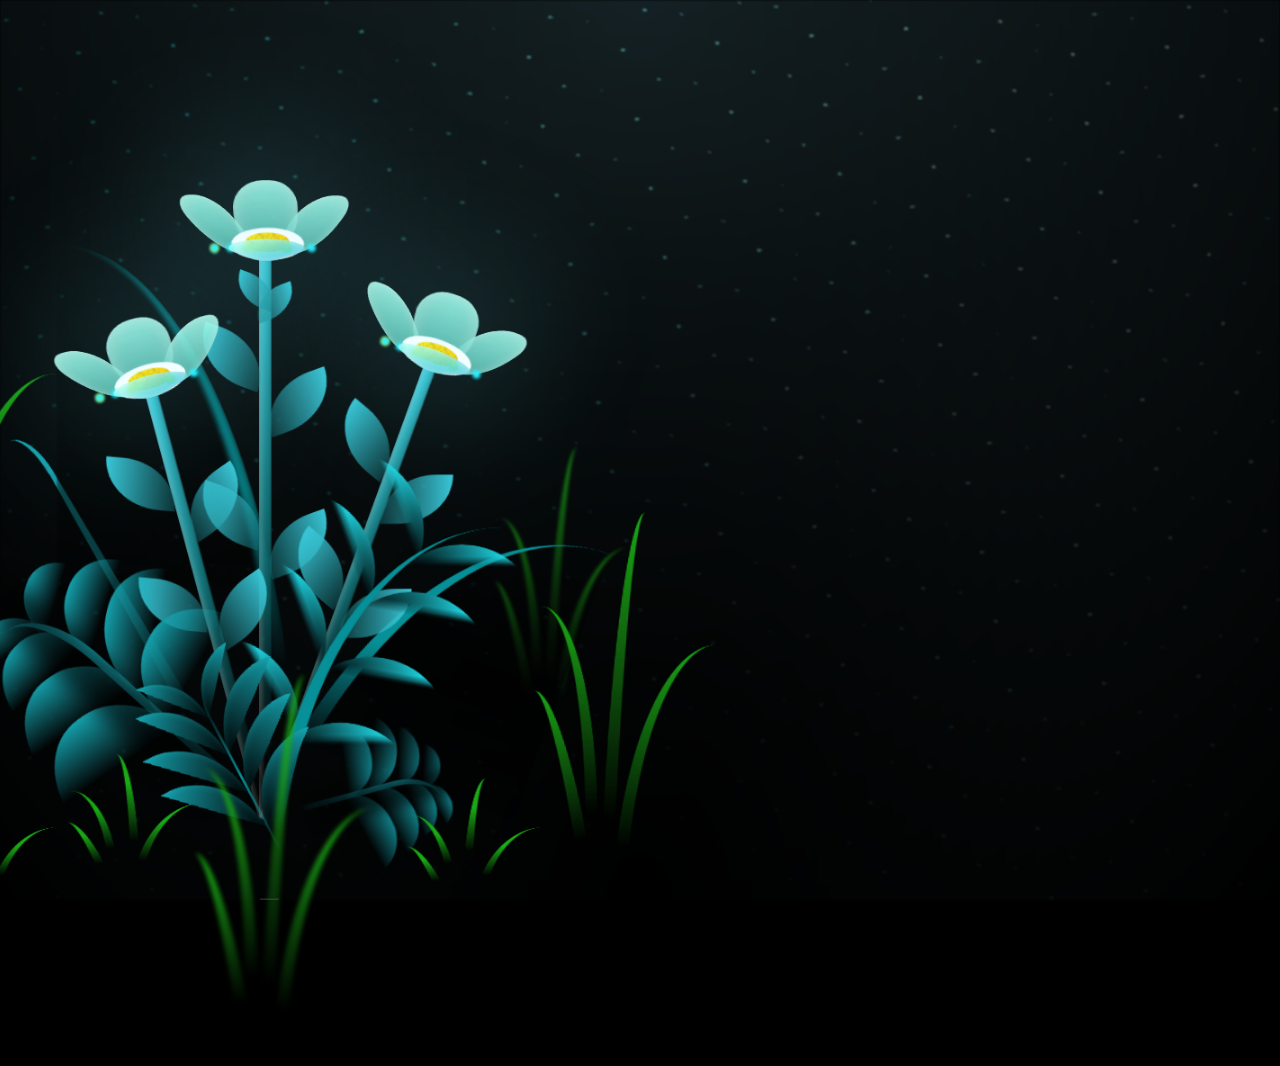
==== index.html @ 253fe891 "Update index.html" ====
<!DOCTYPE html>
<html lang="en">
<head>
    <meta charset="UTF-8">
    <meta http-equiv="X-UA-Compatible" content="IE=edge">
    <meta name="viewport" content="width=device-width, initial-scale=1.0">
    <link rel="stylesheet" href="main.css">
    <link rel="icon" href="flowers.png" type="image/x-icon">
    <title>flower for my baby</title>
</head>
<body class="container">
  
    <div class="night"></div>
    <div class="flowers">
      <div class="flower flower--1">
        <div class="flower__leafs flower__leafs--1">
          <div class="flower__leaf flower__leaf--1"></div>
          <div class="flower__leaf flower__leaf--2"></div>
          <div class="flower__leaf flower__leaf--3"></div>
          <div class="flower__leaf flower__leaf--4"></div>
          <div class="flower__white-circle"></div>
  
          <div class="flower__light flower__light--1"></div>
          <div class="flower__light flower__light--2"></div>
          <div class="flower__light flower__light--3"></div>
          <div class="flower__light flower__light--4"></div>
          <div class="flower__light flower__light--5"></div>
          <div class="flower__light flower__light--6"></div>
          <div class="flower__light flower__light--7"></div>
          <div class="flower__light flower__light--8"></div>
  
        </div>
        <div class="flower__line">
          <div class="flower__line__leaf flower__line__leaf--1"></div>
          <div class="flower__line__leaf flower__line__leaf--2"></div>
          <div class="flower__line__leaf flower__line__leaf--3"></div>
          <div class="flower__line__leaf flower__line__leaf--4"></div>
          <div class="flower__line__leaf flower__line__leaf--5"></div>
          <div class="flower__line__leaf flower__line__leaf--6"></div>
        </div>
      </div>
  
      <div class="flower flower--2">
        <div class="flower__leafs flower__leafs--2">
          <div class="flower__leaf flower__leaf--1"></div>
          <div class="flower__leaf flower__leaf--2"></div>
          <div class="flower__leaf flower__leaf--3"></div>
          <div class="flower__leaf flower__leaf--4"></div>
          <div class="flower__white-circle"></div>
  
          <div class="flower__light flower__light--1"></div>
          <div class="flower__light flower__light--2"></div>
          <div class="flower__light flower__light--3"></div>
          <div class="flower__light flower__light--4"></div>
          <div class="flower__light flower__light--5"></div>
          <div class="flower__light flower__light--6"></div>
          <div class="flower__light flower__light--7"></div>
          <div class="flower__light flower__light--8"></div>
  
        </div>
        <div class="flower__line">
          <div class="flower__line__leaf flower__line__leaf--1"></div>
          <div class="flower__line__leaf flower__line__leaf--2"></div>
          <div class="flower__line__leaf flower__line__leaf--3"></div>
          <div class="flower__line__leaf flower__line__leaf--4"></div>
        </div>
      </div>
  
      <div class="flower flower--3">
        <div class="flower__leafs flower__leafs--3">
          <div class="flower__leaf flower__leaf--1"></div>
          <div class="flower__leaf flower__leaf--2"></div>
          <div class="flower__leaf flower__leaf--3"></div>
          <div class="flower__leaf flower__leaf--4"></div>
          <div class="flower__white-circle"></div>
  
          <div class="flower__light flower__light--1"></div>
          <div class="flower__light flower__light--2"></div>
          <div class="flower__light flower__light--3"></div>
          <div class="flower__light flower__light--4"></div>
          <div class="flower__light flower__light--5"></div>
          <div class="flower__light flower__light--6"></div>
          <div class="flower__light flower__light--7"></div>
          <div class="flower__light flower__light--8"></div>
  
        </div>
        <div class="flower__line">
          <div class="flower__line__leaf flower__line__leaf--1"></div>
          <div class="flower__line__leaf flower__line__leaf--2"></div>
          <div class="flower__line__leaf flower__line__leaf--3"></div>
          <div class="flower__line__leaf flower__line__leaf--4"></div>
        </div>
      </div>
  
      <div class="grow-ans" style="--d:1.2s">
        <div class="flower__g-long">
          <div class="flower__g-long__top"></div>
          <div class="flower__g-long__bottom"></div>
        </div>
      </div>
  
      <div class="growing-grass">
        <div class="flower__grass flower__grass--1">
          <div class="flower__grass--top"></div>
          <div class="flower__grass--bottom"></div>
          <div class="flower__grass__leaf flower__grass__leaf--1"></div>
          <div class="flower__grass__leaf flower__grass__leaf--2"></div>
          <div class="flower__grass__leaf flower__grass__leaf--3"></div>
          <div class="flower__grass__leaf flower__grass__leaf--4"></div>
          <div class="flower__grass__leaf flower__grass__leaf--5"></div>
          <div class="flower__grass__leaf flower__grass__leaf--6"></div>
          <div class="flower__grass__leaf flower__grass__leaf--7"></div>
          <div class="flower__grass__leaf flower__grass__leaf--8"></div>
          <div class="flower__grass__overlay"></div>
        </div>
      </div>
  
      <div class="growing-grass">
        <div class="flower__grass flower__grass--2">
          <div class="flower__grass--top"></div>
          <div class="flower__grass--bottom"></div>
          <div class="flower__grass__leaf flower__grass__leaf--1"></div>
          <div class="flower__grass__leaf flower__grass__leaf--2"></div>
          <div class="flower__grass__leaf flower__grass__leaf--3"></div>
          <div class="flower__grass__leaf flower__grass__leaf--4"></div>
          <div class="flower__grass__leaf flower__grass__leaf--5"></div>
          <div class="flower__grass__leaf flower__grass__leaf--6"></div>
          <div class="flower__grass__leaf flower__grass__leaf--7"></div>
          <div class="flower__grass__leaf flower__grass__leaf--8"></div>
          <div class="flower__grass__overlay"></div>
        </div>
      </div>
  
      <div class="grow-ans" style="--d:2.4s">
        <div class="flower__g-right flower__g-right--1">
          <div class="leaf"></div>
        </div>
      </div>
  
      <div class="grow-ans" style="--d:2.8s">
        <div class="flower__g-right flower__g-right--2">
          <div class="leaf"></div>
        </div>
      </div>
  
      <div class="grow-ans" style="--d:2.8s">
        <div class="flower__g-front">
          <div class="flower__g-front__leaf-wrapper flower__g-front__leaf-wrapper--1">
            <div class="flower__g-front__leaf"></div>
          </div>
          <div class="flower__g-front__leaf-wrapper flower__g-front__leaf-wrapper--2">
            <div class="flower__g-front__leaf"></div>
          </div>
          <div class="flower__g-front__leaf-wrapper flower__g-front__leaf-wrapper--3">
            <div class="flower__g-front__leaf"></div>
          </div>
          <div class="flower__g-front__leaf-wrapper flower__g-front__leaf-wrapper--4">
            <div class="flower__g-front__leaf"></div>
          </div>
          <div class="flower__g-front__leaf-wrapper flower__g-front__leaf-wrapper--5">
            <div class="flower__g-front__leaf"></div>
          </div>
          <div class="flower__g-front__leaf-wrapper flower__g-front__leaf-wrapper--6">
            <div class="flower__g-front__leaf"></div>
          </div>
          <div class="flower__g-front__leaf-wrapper flower__g-front__leaf-wrapper--7">
            <div class="flower__g-front__leaf"></div>
          </div>
          <div class="flower__g-front__leaf-wrapper flower__g-front__leaf-wrapper--8">
            <div class="flower__g-front__leaf"></div>
          </div>
          <div class="flower__g-front__line"></div>
        </div>
      </div>
  
      <div class="grow-ans" style="--d:3.2s">
        <div class="flower__g-fr">
          <div class="leaf"></div>
          <div class="flower__g-fr__leaf flower__g-fr__leaf--1"></div>
          <div class="flower__g-fr__leaf flower__g-fr__leaf--2"></div>
          <div class="flower__g-fr__leaf flower__g-fr__leaf--3"></div>
          <div class="flower__g-fr__leaf flower__g-fr__leaf--4"></div>
          <div class="flower__g-fr__leaf flower__g-fr__leaf--5"></div>
          <div class="flower__g-fr__leaf flower__g-fr__leaf--6"></div>
          <div class="flower__g-fr__leaf flower__g-fr__leaf--7"></div>
          <div class="flower__g-fr__leaf flower__g-fr__leaf--8"></div>
        </div>
      </div>
  
      <div class="long-g long-g--0">
        <div class="grow-ans" style="--d:3s">
          <div class="leaf leaf--0"></div>
        </div>
        <div class="grow-ans" style="--d:2.2s">
          <div class="leaf leaf--1"></div>
        </div>
        <div class="grow-ans" style="--d:3.4s">
          <div class="leaf leaf--2"></div>
        </div>
        <div class="grow-ans" style="--d:3.6s">
          <div class="leaf leaf--3"></div>
        </div>
      </div>
  
      <div class="long-g long-g--1">
        <div class="grow-ans" style="--d:3.6s">
          <div class="leaf leaf--0"></div>
        </div>
        <div class="grow-ans" style="--d:3.8s">
          <div class="leaf leaf--1"></div>
        </div>
        <div class="grow-ans" style="--d:4s">
          <div class="leaf leaf--2"></div>
        </div>
        <div class="grow-ans" style="--d:4.2s">
          <div class="leaf leaf--3"></div>
        </div>
      </div>
  
      <div class="long-g long-g--2">
        <div class="grow-ans" style="--d:4s">
          <div class="leaf leaf--0"></div>
        </div>
        <div class="grow-ans" style="--d:4.2s">
          <div class="leaf leaf--1"></div>
        </div>
        <div class="grow-ans" style="--d:4.4s">
          <div class="leaf leaf--2"></div>
        </div>
        <div class="grow-ans" style="--d:4.6s">
          <div class="leaf leaf--3"></div>
        </div>
      </div>
  
      <div class="long-g long-g--3">
        <div class="grow-ans" style="--d:4s">
          <div class="leaf leaf--0"></div>
        </div>
        <div class="grow-ans" style="--d:4.2s">
          <div class="leaf leaf--1"></div>
        </div>
        <div class="grow-ans" style="--d:3s">
          <div class="leaf leaf--2"></div>
        </div>
        <div class="grow-ans" style="--d:3.6s">
          <div class="leaf leaf--3"></div>
        </div>
      </div>
  
      <div class="long-g long-g--4">
        <div class="grow-ans" style="--d:4s">
          <div class="leaf leaf--0"></div>
        </div>
        <div class="grow-ans" style="--d:4.2s">
          <div class="leaf leaf--1"></div>
        </div>
        <div class="grow-ans" style="--d:3s">
          <div class="leaf leaf--2"></div>
        </div>
        <div class="grow-ans" style="--d:3.6s">
          <div class="leaf leaf--3"></div>
        </div>
      </div>
  
      <div class="long-g long-g--5">
        <div class="grow-ans" style="--d:4s">
          <div class="leaf leaf--0"></div>
        </div>
        <div class="grow-ans" style="--d:4.2s">
          <div class="leaf leaf--1"></div>
        </div>
        <div class="grow-ans" style="--d:3s">
          <div class="leaf leaf--2"></div>
        </div>
        <div class="grow-ans" style="--d:3.6s">
          <div class="leaf leaf--3"></div>
        </div>
      </div>
  
      <div class="long-g long-g--6">
        <div class="grow-ans" style="--d:4.2s">
          <div class="leaf leaf--0"></div>
        </div>
        <div class="grow-ans" style="--d:4.4s">
          <div class="leaf leaf--1"></div>
        </div>
        <div class="grow-ans" style="--d:4.6s">
          <div class="leaf leaf--2"></div>
        </div>
        <div class="grow-ans" style="--d:4.8s">
          <div class="leaf leaf--3"></div>
        </div>
      </div>
  
      <div class="long-g long-g--7">
        <div class="grow-ans" style="--d:3s">
          <div class="leaf leaf--0"></div>
        </div>
        <div class="grow-ans" style="--d:3.2s">
          <div class="leaf leaf--1"></div>
        </div>
        <div class="grow-ans" style="--d:3.5s">
          <div class="leaf leaf--2"></div>
        </div>
        <div class="grow-ans" style="--d:3.6s">
          <div class="leaf leaf--3"></div>
        </div>
      </div>
    </div>
    <button id="mailBtn" class="mail-icon-btn" aria-label="Open Love Letter">
      💌
    </button>
    
    <!-- 💬 Hidden message box -->
    <div id="mailPopup" class="popup">
      <div class="popup-content">
        <span class="close-btn" id="closePopup">&times;</span>
        <h2>To My Favorite Person, Nerein</h2>
        <p>
          Hey love,<br><br>
          I miss you, sorry eto lang nabigay ko sa anniv natin T T bawi ako pag may pera ako, happy anniversary love uuu ^^


<br><br>
        -- MARKYYY^^
        </p>
      </div>
    </div>
    <script src="main.js"></script>

  </body>
</html>
---- main.css ----
*,
*::after,
*::before {
  padding: 0;
  margin: 0;
  box-sizing: border-box;
}

:root {
  --dark-color: #000;
}

body {
  display: flex;
  align-items: flex-end;
  justify-content: center;
  min-height: 100vh;
  background-color: var(--dark-color);
  overflow: hidden;
  perspective: 1000px;
}

.night {
  position: fixed;
  left: 50%;
  top: 0;
  transform: translateX(-50%);
  width: 100%;
  height: 100%;
  filter: blur(0.1vmin);
  background-image: radial-gradient(
      ellipse at top,
      transparent 0%,
      var(--dark-color)
    ),
    radial-gradient(
      ellipse at bottom,
      var(--dark-color),
      rgba(145, 233, 255, 0.2)
    ),
    repeating-linear-gradient(
      220deg,
      rgb(0, 0, 0) 0px,
      rgb(0, 0, 0) 19px,
      transparent 19px,
      transparent 22px
    ),
    repeating-linear-gradient(
      189deg,
      rgb(0, 0, 0) 0px,
      rgb(0, 0, 0) 19px,
      transparent 19px,
      transparent 22px
    ),
    repeating-linear-gradient(
      148deg,
      rgb(0, 0, 0) 0px,
      rgb(0, 0, 0) 19px,
      transparent 19px,
      transparent 22px
    ),
    linear-gradient(90deg, rgb(0, 255, 250), rgb(240, 240, 240));
}

.flowers {
  position: relative;
  transform: scale(0.9);
}

.flower {
  position: absolute;
  bottom: 10vmin;
  transform-origin: bottom center;
  z-index: 10;
  --fl-speed: 0.8s;
}
.flower--1 {
  -webkit-animation: moving-flower-1 4s linear infinite;
  animation: moving-flower-1 4s linear infinite;
}
.flower--1 .flower__line {
  height: 70vmin;
  -webkit-animation-delay: 0.3s;
  animation-delay: 0.3s;
}
.flower--1 .flower__line__leaf--1 {
  -webkit-animation: blooming-leaf-right var(--fl-speed) 1.6s backwards;
  animation: blooming-leaf-right var(--fl-speed) 1.6s backwards;
}
.flower--1 .flower__line__leaf--2 {
  -webkit-animation: blooming-leaf-right var(--fl-speed) 1.4s backwards;
  animation: blooming-leaf-right var(--fl-speed) 1.4s backwards;
}
.flower--1 .flower__line__leaf--3 {
  -webkit-animation: blooming-leaf-left var(--fl-speed) 1.2s backwards;
  animation: blooming-leaf-left var(--fl-speed) 1.2s backwards;
}
.flower--1 .flower__line__leaf--4 {
  -webkit-animation: blooming-leaf-left var(--fl-speed) 1s backwards;
  animation: blooming-leaf-left var(--fl-speed) 1s backwards;
}
.flower--1 .flower__line__leaf--5 {
  -webkit-animation: blooming-leaf-right var(--fl-speed) 1.8s backwards;
  animation: blooming-leaf-right var(--fl-speed) 1.8s backwards;
}
.flower--1 .flower__line__leaf--6 {
  -webkit-animation: blooming-leaf-left var(--fl-speed) 2s backwards;
  animation: blooming-leaf-left var(--fl-speed) 2s backwards;
}
.flower--2 {
  left: 50%;
  transform: rotate(20deg);
  -webkit-animation: moving-flower-2 4s linear infinite;
  animation: moving-flower-2 4s linear infinite;
}
.flower--2 .flower__line {
  height: 60vmin;
  -webkit-animation-delay: 0.6s;
  animation-delay: 0.6s;
}
.flower--2 .flower__line__leaf--1 {
  -webkit-animation: blooming-leaf-right var(--fl-speed) 1.9s backwards;
  animation: blooming-leaf-right var(--fl-speed) 1.9s backwards;
}
.flower--2 .flower__line__leaf--2 {
  -webkit-animation: blooming-leaf-right var(--fl-speed) 1.7s backwards;
  animation: blooming-leaf-right var(--fl-speed) 1.7s backwards;
}
.flower--2 .flower__line__leaf--3 {
  -webkit-animation: blooming-leaf-left var(--fl-speed) 1.5s backwards;
  animation: blooming-leaf-left var(--fl-speed) 1.5s backwards;
}
.flower--2 .flower__line__leaf--4 {
  -webkit-animation: blooming-leaf-left var(--fl-speed) 1.3s backwards;
  animation: blooming-leaf-left var(--fl-speed) 1.3s backwards;
}
.flower--3 {
  left: 50%;
  transform: rotate(-15deg);
  -webkit-animation: moving-flower-3 4s linear infinite;
  animation: moving-flower-3 4s linear infinite;
}
.flower--3 .flower__line {
  -webkit-animation-delay: 0.9s;
  animation-delay: 0.9s;
}
.flower--3 .flower__line__leaf--1 {
  -webkit-animation: blooming-leaf-right var(--fl-speed) 2.5s backwards;
  animation: blooming-leaf-right var(--fl-speed) 2.5s backwards;
}
.flower--3 .flower__line__leaf--2 {
  -webkit-animation: blooming-leaf-right var(--fl-speed) 2.3s backwards;
  animation: blooming-leaf-right var(--fl-speed) 2.3s backwards;
}
.flower--3 .flower__line__leaf--3 {
  -webkit-animation: blooming-leaf-left var(--fl-speed) 2.1s backwards;
  animation: blooming-leaf-left var(--fl-speed) 2.1s backwards;
}
.flower--3 .flower__line__leaf--4 {
  -webkit-animation: blooming-leaf-left var(--fl-speed) 1.9s backwards;
  animation: blooming-leaf-left var(--fl-speed) 1.9s backwards;
}
.flower__leafs {
  position: relative;
  -webkit-animation: blooming-flower 2s backwards;
  animation: blooming-flower 2s backwards;
}
.flower__leafs--1 {
  -webkit-animation-delay: 1.1s;
  animation-delay: 1.1s;
}
.flower__leafs--2 {
  -webkit-animation-delay: 1.4s;
  animation-delay: 1.4s;
}
.flower__leafs--3 {
  -webkit-animation-delay: 1.7s;
  animation-delay: 1.7s;
}
.flower__leafs::after {
  content: "";
  position: absolute;
  left: 0;
  top: 0;
  transform: translate(-50%, -100%);
  width: 8vmin;
  height: 8vmin;
  background-color: #6bf0ff;
  filter: blur(10vmin);
}
.flower__leaf {
  position: absolute;
  bottom: 0;
  left: 50%;
  width: 8vmin;
  height: 11vmin;
  border-radius: 51% 49% 47% 53%/44% 45% 55% 69%;
  background-color: #a7ffee;
  background-image: linear-gradient(to top, #54b8aa, #a7ffee);
  transform-origin: bottom center;
  opacity: 0.9;
  box-shadow: inset 0 0 2vmin rgba(255, 255, 255, 0.5);
}
.flower__leaf--1 {
  transform: translate(-10%, 1%) rotateY(40deg) rotateX(-50deg);
}
.flower__leaf--2 {
  transform: translate(-50%, -4%) rotateX(40deg);
}
.flower__leaf--3 {
  transform: translate(-90%, 0%) rotateY(45deg) rotateX(50deg);
}
.flower__leaf--4 {
  width: 8vmin;
  height: 8vmin;
  transform-origin: bottom left;
  border-radius: 4vmin 10vmin 4vmin 4vmin;
  transform: translate(0%, 18%) rotateX(70deg) rotate(-43deg);
  background-image: linear-gradient(to top, #39c6d6, #a7ffee);
  z-index: 1;
  opacity: 0.8;
}
.flower__white-circle {
  position: absolute;
  left: -3.5vmin;
  top: -3vmin;
  width: 9vmin;
  height: 4vmin;
  border-radius: 50%;
  background-color: #fff;
}
.flower__white-circle::after {
  content: "";
  position: absolute;
  left: 50%;
  top: 45%;
  transform: translate(-50%, -50%);
  width: 60%;
  height: 60%;
  border-radius: inherit;
  background-image: repeating-linear-gradient(
      135deg,
      rgba(0, 0, 0, 0.03) 0px,
      rgba(0, 0, 0, 0.03) 1px,
      transparent 1px,
      transparent 12px
    ),
    repeating-linear-gradient(
      45deg,
      rgba(0, 0, 0, 0.03) 0px,
      rgba(0, 0, 0, 0.03) 1px,
      transparent 1px,
      transparent 12px
    ),
    repeating-linear-gradient(
      67.5deg,
      rgba(0, 0, 0, 0.03) 0px,
      rgba(0, 0, 0, 0.03) 1px,
      transparent 1px,
      transparent 12px
    ),
    repeating-linear-gradient(
      135deg,
      rgba(0, 0, 0, 0.03) 0px,
      rgba(0, 0, 0, 0.03) 1px,
      transparent 1px,
      transparent 12px
    ),
    repeating-linear-gradient(
      45deg,
      rgba(0, 0, 0, 0.03) 0px,
      rgba(0, 0, 0, 0.03) 1px,
      transparent 1px,
      transparent 12px
    ),
    repeating-linear-gradient(
      112.5deg,
      rgba(0, 0, 0, 0.03) 0px,
      rgba(0, 0, 0, 0.03) 1px,
      transparent 1px,
      transparent 12px
    ),
    repeating-linear-gradient(
      112.5deg,
      rgba(0, 0, 0, 0.03) 0px,
      rgba(0, 0, 0, 0.03) 1px,
      transparent 1px,
      transparent 12px
    ),
    repeating-linear-gradient(
      45deg,
      rgba(0, 0, 0, 0.03) 0px,
      rgba(0, 0, 0, 0.03) 1px,
      transparent 1px,
      transparent 12px
    ),
    repeating-linear-gradient(
      22.5deg,
      rgba(0, 0, 0, 0.03) 0px,
      rgba(0, 0, 0, 0.03) 1px,
      transparent 1px,
      transparent 12px
    ),
    repeating-linear-gradient(
      45deg,
      rgba(0, 0, 0, 0.03) 0px,
      rgba(0, 0, 0, 0.03) 1px,
      transparent 1px,
      transparent 12px
    ),
    repeating-linear-gradient(
      22.5deg,
      rgba(0, 0, 0, 0.03) 0px,
      rgba(0, 0, 0, 0.03) 1px,
      transparent 1px,
      transparent 12px
    ),
    repeating-linear-gradient(
      135deg,
      rgba(0, 0, 0, 0.03) 0px,
      rgba(0, 0, 0, 0.03) 1px,
      transparent 1px,
      transparent 12px
    ),
    repeating-linear-gradient(
      157.5deg,
      rgba(0, 0, 0, 0.03) 0px,
      rgba(0, 0, 0, 0.03) 1px,
      transparent 1px,
      transparent 12px
    ),
    repeating-linear-gradient(
      67.5deg,
      rgba(0, 0, 0, 0.03) 0px,
      rgba(0, 0, 0, 0.03) 1px,
      transparent 1px,
      transparent 12px
    ),
    repeating-linear-gradient(
      67.5deg,
      rgba(0, 0, 0, 0.03) 0px,
      rgba(0, 0, 0, 0.03) 1px,
      transparent 1px,
      transparent 12px
    ),
    linear-gradient(90deg, rgb(255, 235, 18), rgb(255, 206, 0));
}
.flower__line {
  height: 55vmin;
  width: 1.5vmin;
  background-image: linear-gradient(
      to left,
      rgba(0, 0, 0, 0.2),
      transparent,
      rgba(255, 255, 255, 0.2)
    ),
    linear-gradient(to top, transparent 10%, #14757a, #39c6d6);
  box-shadow: inset 0 0 2px rgba(0, 0, 0, 0.5);
  -webkit-animation: grow-flower-tree 4s backwards;
  animation: grow-flower-tree 4s backwards;
}
.flower__line__leaf {
  --w: 7vmin;
  --h: calc(var(--w) + 2vmin);
  position: absolute;
  top: 20%;
  left: 90%;
  width: var(--w);
  height: var(--h);
  border-top-right-radius: var(--h);
  border-bottom-left-radius: var(--h);
  background-image: linear-gradient(to top, rgba(20, 117, 122, 0.4), #39c6d6);
}
.flower__line__leaf--1 {
  transform: rotate(70deg) rotateY(30deg);
}
.flower__line__leaf--2 {
  top: 45%;
  transform: rotate(70deg) rotateY(30deg);
}
.flower__line__leaf--3,
.flower__line__leaf--4,
.flower__line__leaf--6 {
  border-top-right-radius: 0;
  border-bottom-left-radius: 0;
  border-top-left-radius: var(--h);
  border-bottom-right-radius: var(--h);
  left: -460%;
  top: 12%;
  transform: rotate(-70deg) rotateY(30deg);
}
.flower__line__leaf--4 {
  top: 40%;
}

.flower__line__leaf--5 {
  top: 0;
  transform-origin: left;
  transform: rotate(70deg) rotateY(30deg) scale(0.6);
}
.flower__line__leaf--6 {
  top: -2%;
  left: -450%;
  transform-origin: right;
  transform: rotate(-70deg) rotateY(30deg) scale(0.6);
}
.flower__light {
  position: absolute;
  bottom: 0vmin;
  width: 1vmin;
  height: 1vmin;
  background-color: rgb(255, 251, 0);
  border-radius: 50%;
  filter: blur(0.2vmin);
  -webkit-animation: light-ans 4s linear infinite backwards;
  animation: light-ans 4s linear infinite backwards;
}
.flower__light:nth-child(odd) {
  background-color: #23f0ff;
}
.flower__light--1 {
  left: -2vmin;
  -webkit-animation-delay: 1s;
  animation-delay: 1s;
}
.flower__light--2 {
  left: 3vmin;
  -webkit-animation-delay: 0.5s;
  animation-delay: 0.5s;
}
.flower__light--3 {
  left: -6vmin;
  -webkit-animation-delay: 0.3s;
  animation-delay: 0.3s;
}
.flower__light--4 {
  left: 6vmin;
  -webkit-animation-delay: 0.9s;
  animation-delay: 0.9s;
}
.flower__light--5 {
  left: -1vmin;
  -webkit-animation-delay: 1.5s;
  animation-delay: 1.5s;
}
.flower__light--6 {
  left: -4vmin;
  -webkit-animation-delay: 3s;
  animation-delay: 3s;
}
.flower__light--7 {
  left: 3vmin;
  -webkit-animation-delay: 2s;
  animation-delay: 2s;
}
.flower__light--8 {
  left: -6vmin;
  -webkit-animation-delay: 3.5s;
  animation-delay: 3.5s;
}
.flower__grass {
  --c: #159faa;
  --line-w: 1.5vmin;
  position: absolute;
  bottom: 12vmin;
  left: -7vmin;
  display: flex;
  flex-direction: column;
  align-items: flex-end;
  z-index: 20;
  transform-origin: bottom center;
  transform: rotate(-48deg) rotateY(40deg);
}
.flower__grass--1 {
  -webkit-animation: moving-grass 2s linear infinite;
  animation: moving-grass 2s linear infinite;
}
.flower__grass--2 {
  left: 2vmin;
  bottom: 10vmin;
  transform: scale(0.5) rotate(75deg) rotateX(10deg) rotateY(-200deg);
  opacity: 0.8;
  z-index: 0;
  -webkit-animation: moving-grass--2 1.5s linear infinite;
  animation: moving-grass--2 1.5s linear infinite;
}
.flower__grass--top {
  width: 7vmin;
  height: 10vmin;
  border-top-right-radius: 100%;
  border-right: var(--line-w) solid var(--c);
  transform-origin: bottom center;
  transform: rotate(-2deg);
}
.flower__grass--bottom {
  margin-top: -2px;
  width: var(--line-w);
  height: 25vmin;
  background-image: linear-gradient(to top, transparent, var(--c));
}
.flower__grass__leaf {
  --size: 10vmin;
  position: absolute;
  width: calc(var(--size) * 2.1);
  height: var(--size);
  border-top-left-radius: var(--size);
  border-top-right-radius: var(--size);
  background-image: linear-gradient(
    to top,
    transparent,
    transparent 30%,
    var(--c)
  );
  z-index: 100;
}
.flower__grass__leaf--1 {
  top: -6%;
  left: 30%;
  --size: 6vmin;
  transform: rotate(-20deg);
  -webkit-animation: growing-grass-ans--1 2s 2.6s backwards;
  animation: growing-grass-ans--1 2s 2.6s backwards;
}
@-webkit-keyframes growing-grass-ans--1 {
  0% {
    transform-origin: bottom left;
    transform: rotate(-20deg) scale(0);
  }
}
@keyframes growing-grass-ans--1 {
  0% {
    transform-origin: bottom left;
    transform: rotate(-20deg) scale(0);
  }
}
.flower__grass__leaf--2 {
  top: -5%;
  left: -110%;
  --size: 6vmin;
  transform: rotate(10deg);
  -webkit-animation: growing-grass-ans--2 2s 2.4s linear backwards;
  animation: growing-grass-ans--2 2s 2.4s linear backwards;
}
@-webkit-keyframes growing-grass-ans--2 {
  0% {
    transform-origin: bottom right;
    transform: rotate(10deg) scale(0);
  }
}
@keyframes growing-grass-ans--2 {
  0% {
    transform-origin: bottom right;
    transform: rotate(10deg) scale(0);
  }
}
.flower__grass__leaf--3 {
  top: 5%;
  left: 60%;
  --size: 8vmin;
  transform: rotate(-18deg) rotateX(-20deg);
  -webkit-animation: growing-grass-ans--3 2s 2.2s linear backwards;
  animation: growing-grass-ans--3 2s 2.2s linear backwards;
}
@-webkit-keyframes growing-grass-ans--3 {
  0% {
    transform-origin: bottom left;
    transform: rotate(-18deg) rotateX(-20deg) scale(0);
  }
}
@keyframes growing-grass-ans--3 {
  0% {
    transform-origin: bottom left;
    transform: rotate(-18deg) rotateX(-20deg) scale(0);
  }
}
.flower__grass__leaf--4 {
  top: 6%;
  left: -135%;
  --size: 8vmin;
  transform: rotate(2deg);
  -webkit-animation: growing-grass-ans--4 2s 2s linear backwards;
  animation: growing-grass-ans--4 2s 2s linear backwards;
}
@-webkit-keyframes growing-grass-ans--4 {
  0% {
    transform-origin: bottom right;
    transform: rotate(2deg) scale(0);
  }
}
@keyframes growing-grass-ans--4 {
  0% {
    transform-origin: bottom right;
    transform: rotate(2deg) scale(0);
  }
}
.flower__grass__leaf--5 {
  top: 20%;
  left: 60%;
  --size: 10vmin;
  transform: rotate(-24deg) rotateX(-20deg);
  -webkit-animation: growing-grass-ans--5 2s 1.8s linear backwards;
  animation: growing-grass-ans--5 2s 1.8s linear backwards;
}
@-webkit-keyframes growing-grass-ans--5 {
  0% {
    transform-origin: bottom left;
    transform: rotate(-24deg) rotateX(-20deg) scale(0);
  }
}
@keyframes growing-grass-ans--5 {
  0% {
    transform-origin: bottom left;
    transform: rotate(-24deg) rotateX(-20deg) scale(0);
  }
}
.flower__grass__leaf--6 {
  top: 22%;
  left: -180%;
  --size: 10vmin;
  transform: rotate(10deg);
  -webkit-animation: growing-grass-ans--6 2s 1.6s linear backwards;
  animation: growing-grass-ans--6 2s 1.6s linear backwards;
}
@-webkit-keyframes growing-grass-ans--6 {
  0% {
    transform-origin: bottom right;
    transform: rotate(10deg) scale(0);
  }
}
@keyframes growing-grass-ans--6 {
  0% {
    transform-origin: bottom right;
    transform: rotate(10deg) scale(0);
  }
}
.flower__grass__leaf--7 {
  top: 39%;
  left: 70%;
  --size: 10vmin;
  transform: rotate(-10deg);
  -webkit-animation: growing-grass-ans--7 2s 1.4s linear backwards;
  animation: growing-grass-ans--7 2s 1.4s linear backwards;
}
@-webkit-keyframes growing-grass-ans--7 {
  0% {
    transform-origin: bottom left;
    transform: rotate(-10deg) scale(0);
  }
}
@keyframes growing-grass-ans--7 {
  0% {
    transform-origin: bottom left;
    transform: rotate(-10deg) scale(0);
  }
}
.flower__grass__leaf--8 {
  top: 40%;
  left: -215%;
  --size: 11vmin;
  transform: rotate(10deg);
  -webkit-animation: growing-grass-ans--8 2s 1.2s linear backwards;
  animation: growing-grass-ans--8 2s 1.2s linear backwards;
}
@-webkit-keyframes growing-grass-ans--8 {
  0% {
    transform-origin: bottom right;
    transform: rotate(10deg) scale(0);
  }
}
@keyframes growing-grass-ans--8 {
  0% {
    transform-origin: bottom right;
    transform: rotate(10deg) scale(0);
  }
}
.flower__grass__overlay {
  position: absolute;
  top: -10%;
  right: 0%;
  width: 100%;
  height: 100%;
  background-color: rgba(0, 0, 0, 0.6);
  filter: blur(1.5vmin);
  z-index: 100;
}
.flower__g-long {
  --w: 2vmin;
  --h: 6vmin;
  --c: #159faa;
  position: absolute;
  bottom: 10vmin;
  left: -3vmin;
  transform-origin: bottom center;
  transform: rotate(-30deg) rotateY(-20deg);
  display: flex;
  flex-direction: column;
  align-items: flex-end;
  -webkit-animation: flower-g-long-ans 3s linear infinite;
  animation: flower-g-long-ans 3s linear infinite;
}
@-webkit-keyframes flower-g-long-ans {
  0%,
  100% {
    transform: rotate(-30deg) rotateY(-20deg);
  }
  50% {
    transform: rotate(-32deg) rotateY(-20deg);
  }
}
@keyframes flower-g-long-ans {
  0%,
  100% {
    transform: rotate(-30deg) rotateY(-20deg);
  }
  50% {
    transform: rotate(-32deg) rotateY(-20deg);
  }
}
.flower__g-long__top {
  top: calc(var(--h) * -1);
  width: calc(var(--w) + 1vmin);
  height: var(--h);
  border-top-right-radius: 100%;
  border-right: 0.7vmin solid var(--c);
  transform: translate(-0.7vmin, 1vmin);
}
.flower__g-long__bottom {
  width: var(--w);
  height: 50vmin;
  transform-origin: bottom center;
  background-image: linear-gradient(to top, transparent 30%, var(--c));
  box-shadow: inset 0 0 2px rgba(0, 0, 0, 0.5);
  -webkit-clip-path: polygon(35% 0, 65% 1%, 100% 100%, 0% 100%);
  clip-path: polygon(35% 0, 65% 1%, 100% 100%, 0% 100%);
}
.flower__g-right {
  position: absolute;
  bottom: 6vmin;
  left: -2vmin;
  transform-origin: bottom left;
  transform: rotate(20deg);
}
.flower__g-right .leaf {
  width: 30vmin;
  height: 50vmin;
  border-top-left-radius: 100%;
  border-left: 2vmin solid #079097;
  background-image: linear-gradient(
    to bottom,
    transparent,
    var(--dark-color) 60%
  );
  -webkit-mask-image: linear-gradient(to top, transparent 30%, #079097 60%);
}
.flower__g-right--1 {
  -webkit-animation: flower-g-right-ans 2.5s linear infinite;
  animation: flower-g-right-ans 2.5s linear infinite;
}
.flower__g-right--2 {
  left: 5vmin;
  transform: rotateY(-180deg);
  -webkit-animation: flower-g-right-ans--2 3s linear infinite;
  animation: flower-g-right-ans--2 3s linear infinite;
}
.flower__g-right--2 .leaf {
  height: 75vmin;
  filter: blur(0.3vmin);
  opacity: 0.8;
}
@-webkit-keyframes flower-g-right-ans {
  0%,
  100% {
    transform: rotate(20deg);
  }
  50% {
    transform: rotate(24deg) rotateX(-20deg);
  }
}
@keyframes flower-g-right-ans {
  0%,
  100% {
    transform: rotate(20deg);
  }
  50% {
    transform: rotate(24deg) rotateX(-20deg);
  }
}
@-webkit-keyframes flower-g-right-ans--2 {
  0%,
  100% {
    transform: rotateY(-180deg) rotate(0deg) rotateX(-20deg);
  }
  50% {
    transform: rotateY(-180deg) rotate(6deg) rotateX(-20deg);
  }
}
@keyframes flower-g-right-ans--2 {
  0%,
  100% {
    transform: rotateY(-180deg) rotate(0deg) rotateX(-20deg);
  }
  50% {
    transform: rotateY(-180deg) rotate(6deg) rotateX(-20deg);
  }
}
.flower__g-front {
  position: absolute;
  bottom: 6vmin;
  left: 2.5vmin;
  z-index: 100;
  transform-origin: bottom center;
  transform: rotate(-28deg) rotateY(30deg) scale(1.04);
  -webkit-animation: flower__g-front-ans 2s linear infinite;
  animation: flower__g-front-ans 2s linear infinite;
}
@-webkit-keyframes flower__g-front-ans {
  0%,
  100% {
    transform: rotate(-28deg) rotateY(30deg) scale(1.04);
  }
  50% {
    transform: rotate(-35deg) rotateY(40deg) scale(1.04);
  }
}
@keyframes flower__g-front-ans {
  0%,
  100% {
    transform: rotate(-28deg) rotateY(30deg) scale(1.04);
  }
  50% {
    transform: rotate(-35deg) rotateY(40deg) scale(1.04);
  }
}
.flower__g-front__line {
  width: 0.3vmin;
  height: 20vmin;
  background-image: linear-gradient(
    to top,
    transparent,
    #079097,
    transparent 100%
  );
  position: relative;
}
.flower__g-front__leaf-wrapper {
  position: absolute;
  top: 0;
  left: 0;
  transform-origin: bottom left;
  transform: rotate(10deg);
}
.flower__g-front__leaf-wrapper:nth-child(even) {
  left: 0vmin;
  transform: rotateY(-180deg) rotate(5deg);
  -webkit-animation: flower__g-front__leaf-left-ans 1s ease-in backwards;
  animation: flower__g-front__leaf-left-ans 1s ease-in backwards;
}
.flower__g-front__leaf-wrapper:nth-child(odd) {
  -webkit-animation: flower__g-front__leaf-ans 1s ease-in backwards;
  animation: flower__g-front__leaf-ans 1s ease-in backwards;
}
.flower__g-front__leaf-wrapper--1 {
  top: -8vmin;
  transform: scale(0.7);
  -webkit-animation: flower__g-front__leaf-ans 1s 5.5s ease-in backwards !important;
  animation: flower__g-front__leaf-ans 1s 5.5s ease-in backwards !important;
}
.flower__g-front__leaf-wrapper--2 {
  top: -8vmin;
  transform: rotateY(-180deg) scale(0.7) !important;
  -webkit-animation: flower__g-front__leaf-left-ans-2 1s 4.6s ease-in backwards !important;
  animation: flower__g-front__leaf-left-ans-2 1s 4.6s ease-in backwards !important;
}
.flower__g-front__leaf-wrapper--3 {
  top: -3vmin;
  -webkit-animation: flower__g-front__leaf-ans 1s 4.6s ease-in backwards;
  animation: flower__g-front__leaf-ans 1s 4.6s ease-in backwards;
}
.flower__g-front__leaf-wrapper--4 {
  top: -3vmin;
  transform: rotateY(-180deg) scale(0.9) !important;
  -webkit-animation: flower__g-front__leaf-left-ans-2 1s 4.6s ease-in backwards !important;
  animation: flower__g-front__leaf-left-ans-2 1s 4.6s ease-in backwards !important;
}
@-webkit-keyframes flower__g-front__leaf-left-ans-2 {
  0% {
    transform: rotateY(-180deg) scale(0);
  }
}
@keyframes flower__g-front__leaf-left-ans-2 {
  0% {
    transform: rotateY(-180deg) scale(0);
  }
}
.flower__g-front__leaf-wrapper--5,
.flower__g-front__leaf-wrapper--6 {
  top: 2vmin;
}
.flower__g-front__leaf-wrapper--7,
.flower__g-front__leaf-wrapper--8 {
  top: 6.5vmin;
}
.flower__g-front__leaf-wrapper--2 {
  -webkit-animation-delay: 5.2s !important;
  animation-delay: 5.2s !important;
}
.flower__g-front__leaf-wrapper--3 {
  -webkit-animation-delay: 4.9s !important;
  animation-delay: 4.9s !important;
}
.flower__g-front__leaf-wrapper--5 {
  -webkit-animation-delay: 4.3s !important;
  animation-delay: 4.3s !important;
}
.flower__g-front__leaf-wrapper--6 {
  -webkit-animation-delay: 4.1s !important;
  animation-delay: 4.1s !important;
}
.flower__g-front__leaf-wrapper--7 {
  -webkit-animation-delay: 3.8s !important;
  animation-delay: 3.8s !important;
}
.flower__g-front__leaf-wrapper--8 {
  -webkit-animation-delay: 3.5s !important;
  animation-delay: 3.5s !important;
}
@-webkit-keyframes flower__g-front__leaf-ans {
  0% {
    transform: rotate(10deg) scale(0);
  }
}
@keyframes flower__g-front__leaf-ans {
  0% {
    transform: rotate(10deg) scale(0);
  }
}
@-webkit-keyframes flower__g-front__leaf-left-ans {
  0% {
    transform: rotateY(-180deg) rotate(5deg) scale(0);
  }
}
@keyframes flower__g-front__leaf-left-ans {
  0% {
    transform: rotateY(-180deg) rotate(5deg) scale(0);
  }
}
.flower__g-front__leaf {
  width: 10vmin;
  height: 10vmin;
  border-radius: 100% 0% 0% 100%/100% 100% 0% 0%;
  box-shadow: inset 0 2px 1vmin hsla(184deg, 97%, 58%, 0.2);
  background-image: linear-gradient(
      to bottom left,
      transparent,
      var(--dark-color)
    ),
    linear-gradient(to bottom right, #159faa 50%, transparent 50%, transparent);
  -webkit-mask-image: linear-gradient(
    to bottom right,
    #159faa 50%,
    transparent 50%,
    transparent
  );
  mask-image: linear-gradient(
    to bottom right,
    #159faa 50%,
    transparent 50%,
    transparent
  );
}
.flower__g-fr {
  position: absolute;
  bottom: -4vmin;
  left: vmin;
  transform-origin: bottom left;
  z-index: 10;
  -webkit-animation: flower__g-fr-ans 2s linear infinite;
  animation: flower__g-fr-ans 2s linear infinite;
}
@-webkit-keyframes flower__g-fr-ans {
  0%,
  100% {
    transform: rotate(2deg);
  }
  50% {
    transform: rotate(4deg);
  }
}
@keyframes flower__g-fr-ans {
  0%,
  100% {
    transform: rotate(2deg);
  }
  50% {
    transform: rotate(4deg);
  }
}
.flower__g-fr .leaf {
  width: 30vmin;
  height: 50vmin;
  border-top-left-radius: 100%;
  border-left: 2vmin solid #079097;
  -webkit-mask-image: linear-gradient(to top, transparent 25%, #079097 50%);
  position: relative;
  z-index: 1;
}
.flower__g-fr__leaf {
  position: absolute;
  top: 0;
  left: 0;
  width: 10vmin;
  height: 10vmin;
  border-radius: 100% 0% 0% 100%/100% 100% 0% 0%;
  box-shadow: inset 0 2px 1vmin hsla(184deg, 97%, 58%, 0.2);
  background-image: linear-gradient(
      to bottom left,
      transparent,
      var(--dark-color) 98%
    ),
    linear-gradient(to bottom right, #23f0ff 45%, transparent 50%, transparent);
  -webkit-mask-image: linear-gradient(
    135deg,
    #159faa 40%,
    transparent 50%,
    transparent
  );
}
.flower__g-fr__leaf--1 {
  left: 20vmin;
  transform: rotate(45deg);
  -webkit-animation: flower__g-fr-leaft-ans-1 0.5s 5.2s linear backwards;
  animation: flower__g-fr-leaft-ans-1 0.5s 5.2s linear backwards;
}
@-webkit-keyframes flower__g-fr-leaft-ans-1 {
  0% {
    transform-origin: left;
    transform: rotate(45deg) scale(0);
  }
}
@keyframes flower__g-fr-leaft-ans-1 {
  0% {
    transform-origin: left;
    transform: rotate(45deg) scale(0);
  }
}
.flower__g-fr__leaf--2 {
  left: 12vmin;
  top: -7vmin;
  transform: rotate(25deg) rotateY(-180deg);
  -webkit-animation: flower__g-fr-leaft-ans-6 0.5s 5s linear backwards;
  animation: flower__g-fr-leaft-ans-6 0.5s 5s linear backwards;
}
.flower__g-fr__leaf--3 {
  left: 15vmin;
  top: 6vmin;
  transform: rotate(55deg);
  -webkit-animation: flower__g-fr-leaft-ans-5 0.5s 4.8s linear backwards;
  animation: flower__g-fr-leaft-ans-5 0.5s 4.8s linear backwards;
}
.flower__g-fr__leaf--4 {
  left: 6vmin;
  top: -2vmin;
  transform: rotate(25deg) rotateY(-180deg);
  -webkit-animation: flower__g-fr-leaft-ans-6 0.5s 4.6s linear backwards;
  animation: flower__g-fr-leaft-ans-6 0.5s 4.6s linear backwards;
}
.flower__g-fr__leaf--5 {
  left: 10vmin;
  top: 14vmin;
  transform: rotate(55deg);
  -webkit-animation: flower__g-fr-leaft-ans-5 0.5s 4.4s linear backwards;
  animation: flower__g-fr-leaft-ans-5 0.5s 4.4s linear backwards;
}
@-webkit-keyframes flower__g-fr-leaft-ans-5 {
  0% {
    transform-origin: left;
    transform: rotate(55deg) scale(0);
  }
}
@keyframes flower__g-fr-leaft-ans-5 {
  0% {
    transform-origin: left;
    transform: rotate(55deg) scale(0);
  }
}
.flower__g-fr__leaf--6 {
  left: 0vmin;
  top: 6vmin;
  transform: rotate(25deg) rotateY(-180deg);
  -webkit-animation: flower__g-fr-leaft-ans-6 0.5s 4.2s linear backwards;
  animation: flower__g-fr-leaft-ans-6 0.5s 4.2s linear backwards;
}
@-webkit-keyframes flower__g-fr-leaft-ans-6 {
  0% {
    transform-origin: right;
    transform: rotate(25deg) rotateY(-180deg) scale(0);
  }
}
@keyframes flower__g-fr-leaft-ans-6 {
  0% {
    transform-origin: right;
    transform: rotate(25deg) rotateY(-180deg) scale(0);
  }
}
.flower__g-fr__leaf--7 {
  left: 5vmin;
  top: 22vmin;
  transform: rotate(45deg);
  -webkit-animation: flower__g-fr-leaft-ans-7 0.5s 4s linear backwards;
  animation: flower__g-fr-leaft-ans-7 0.5s 4s linear backwards;
}
@-webkit-keyframes flower__g-fr-leaft-ans-7 {
  0% {
    transform-origin: left;
    transform: rotate(45deg) scale(0);
  }
}
@keyframes flower__g-fr-leaft-ans-7 {
  0% {
    transform-origin: left;
    transform: rotate(45deg) scale(0);
  }
}
.flower__g-fr__leaf--8 {
  left: -4vmin;
  top: 15vmin;
  transform: rotate(15deg) rotateY(-180deg);
  -webkit-animation: flower__g-fr-leaft-ans-8 0.5s 3.8s linear backwards;
  animation: flower__g-fr-leaft-ans-8 0.5s 3.8s linear backwards;
}
@-webkit-keyframes flower__g-fr-leaft-ans-8 {
  0% {
    transform-origin: right;
    transform: rotate(15deg) rotateY(-180deg) scale(0);
  }
}
@keyframes flower__g-fr-leaft-ans-8 {
  0% {
    transform-origin: right;
    transform: rotate(15deg) rotateY(-180deg) scale(0);
  }
}

.long-g {
  position: absolute;
  bottom: 25vmin;
  left: -42vmin;
  transform-origin: bottom left;
}
.long-g--1 {
  bottom: 0vmin;
  transform: scale(0.8) rotate(-5deg);
}
.long-g--1 .leaf {
  -webkit-mask-image: linear-gradient(
    to top,
    transparent 40%,
    #079097 80%
  ) !important;
}
.long-g--1 .leaf--1 {
  --w: 5vmin;
  --h: 60vmin;
  left: -2vmin;
  transform: rotate(3deg) rotateY(-180deg);
}
.long-g--2,
.long-g--3 {
  bottom: -3vmin;
  left: -35vmin;
  transform-origin: center;
  transform: scale(0.6) rotateX(60deg);
}
.long-g--2 .leaf,
.long-g--3 .leaf {
  -webkit-mask-image: linear-gradient(
    to top,
    transparent 50%,
    #079097 80%
  ) !important;
}
.long-g--2 .leaf--1,
.long-g--3 .leaf--1 {
  left: -1vmin;
  transform: rotateY(-180deg);
}
.long-g--3 {
  left: -17vmin;
  bottom: 0vmin;
}
.long-g--3 .leaf {
  -webkit-mask-image: linear-gradient(
    to top,
    transparent 40%,
    #079097 80%
  ) !important;
}
.long-g--4 {
  left: 25vmin;
  bottom: -3vmin;
  transform-origin: center;
  transform: scale(0.6) rotateX(60deg);
}
.long-g--4 .leaf {
  -webkit-mask-image: linear-gradient(
    to top,
    transparent 50%,
    #079097 80%
  ) !important;
}
.long-g--5 {
  left: 42vmin;
  bottom: 0vmin;
  transform: scale(0.8) rotate(2deg);
}
.long-g--6 {
  left: 0vmin;
  bottom: -20vmin;
  z-index: 100;
  filter: blur(0.3vmin);
  transform: scale(0.8) rotate(2deg);
}
.long-g--7 {
  left: 35vmin;
  bottom: 20vmin;
  z-index: -1;
  filter: blur(0.3vmin);
  transform: scale(0.6) rotate(2deg);
  opacity: 0.7;
}
.long-g .leaf {
  --w: 15vmin;
  --h: 40vmin;
  --c: #1aaa15;
  position: absolute;
  bottom: 0;
  width: var(--w);
  height: var(--h);
  border-top-left-radius: 100%;
  border-left: 2vmin solid var(--c);
  -webkit-mask-image: linear-gradient(
    to top,
    transparent 20%,
    var(--dark-color)
  );
  transform-origin: bottom center;
}
.long-g .leaf--0 {
  left: 2vmin;
  -webkit-animation: leaf-ans-1 4s linear infinite;
  animation: leaf-ans-1 4s linear infinite;
}
.long-g .leaf--1 {
  --w: 5vmin;
  --h: 60vmin;
  -webkit-animation: leaf-ans-1 4s linear infinite;
  animation: leaf-ans-1 4s linear infinite;
}
.long-g .leaf--2 {
  --w: 10vmin;
  --h: 40vmin;
  left: -0.5vmin;
  bottom: 5vmin;
  transform-origin: bottom left;
  transform: rotateY(-180deg);
  -webkit-animation: leaf-ans-2 3s linear infinite;
  animation: leaf-ans-2 3s linear infinite;
}
.long-g .leaf--3 {
  --w: 5vmin;
  --h: 30vmin;
  left: -1vmin;
  bottom: 3.2vmin;
  transform-origin: bottom left;
  transform: rotate(-10deg) rotateY(-180deg);
  -webkit-animation: leaf-ans-3 3s linear infinite;
  animation: leaf-ans-3 3s linear infinite;
}

@-webkit-keyframes leaf-ans-1 {
  0%,
  100% {
    transform: rotate(-5deg) scale(1);
  }
  50% {
    transform: rotate(5deg) scale(1.1);
  }
}

@keyframes leaf-ans-1 {
  0%,
  100% {
    transform: rotate(-5deg) scale(1);
  }
  50% {
    transform: rotate(5deg) scale(1.1);
  }
}
@-webkit-keyframes leaf-ans-2 {
  0%,
  100% {
    transform: rotateY(-180deg) rotate(5deg);
  }
  50% {
    transform: rotateY(-180deg) rotate(0deg) scale(1.1);
  }
}
@keyframes leaf-ans-2 {
  0%,
  100% {
    transform: rotateY(-180deg) rotate(5deg);
  }
  50% {
    transform: rotateY(-180deg) rotate(0deg) scale(1.1);
  }
}
@-webkit-keyframes leaf-ans-3 {
  0%,
  100% {
    transform: rotate(-10deg) rotateY(-180deg);
  }
  50% {
    transform: rotate(-20deg) rotateY(-180deg);
  }
}
@keyframes leaf-ans-3 {
  0%,
  100% {
    transform: rotate(-10deg) rotateY(-180deg);
  }
  50% {
    transform: rotate(-20deg) rotateY(-180deg);
  }
}
.grow-ans {
  -webkit-animation: grow-ans 2s var(--d) backwards;
  animation: grow-ans 2s var(--d) backwards;
}

@-webkit-keyframes grow-ans {
  0% {
    transform: scale(0);
    opacity: 0;
  }
}

@keyframes grow-ans {
  0% {
    transform: scale(0);
    opacity: 0;
  }
}
@-webkit-keyframes light-ans {
  0% {
    opacity: 0;
    transform: translateY(0vmin);
  }
  25% {
    opacity: 1;
    transform: translateY(-5vmin) translateX(-2vmin);
  }
  50% {
    opacity: 1;
    transform: translateY(-15vmin) translateX(2vmin);
    filter: blur(0.2vmin);
  }
  75% {
    transform: translateY(-20vmin) translateX(-2vmin);
    filter: blur(0.2vmin);
  }
  100% {
    transform: translateY(-30vmin);
    opacity: 0;
    filter: blur(1vmin);
  }
}
@keyframes light-ans {
  0% {
    opacity: 0;
    transform: translateY(0vmin);
  }
  25% {
    opacity: 1;
    transform: translateY(-5vmin) translateX(-2vmin);
  }
  50% {
    opacity: 1;
    transform: translateY(-15vmin) translateX(2vmin);
    filter: blur(0.2vmin);
  }
  75% {
    transform: translateY(-20vmin) translateX(-2vmin);
    filter: blur(0.2vmin);
  }
  100% {
    transform: translateY(-30vmin);
    opacity: 0;
    filter: blur(1vmin);
  }
}
@-webkit-keyframes moving-flower-1 {
  0%,
  100% {
    transform: rotate(2deg);
  }
  50% {
    transform: rotate(-2deg);
  }
}
@keyframes moving-flower-1 {
  0%,
  100% {
    transform: rotate(2deg);
  }
  50% {
    transform: rotate(-2deg);
  }
}
@-webkit-keyframes moving-flower-2 {
  0%,
  100% {
    transform: rotate(18deg);
  }
  50% {
    transform: rotate(14deg);
  }
}
@keyframes moving-flower-2 {
  0%,
  100% {
    transform: rotate(18deg);
  }
  50% {
    transform: rotate(14deg);
  }
}
@-webkit-keyframes moving-flower-3 {
  0%,
  100% {
    transform: rotate(-18deg);
  }
  50% {
    transform: rotate(-20deg) rotateY(-10deg);
  }
}
@keyframes moving-flower-3 {
  0%,
  100% {
    transform: rotate(-18deg);
  }
  50% {
    transform: rotate(-20deg) rotateY(-10deg);
  }
}
@-webkit-keyframes blooming-leaf-right {
  0% {
    transform-origin: left;
    transform: rotate(70deg) rotateY(30deg) scale(0);
  }
}
@keyframes blooming-leaf-right {
  0% {
    transform-origin: left;
    transform: rotate(70deg) rotateY(30deg) scale(0);
  }
}
@-webkit-keyframes blooming-leaf-left {
  0% {
    transform-origin: right;
    transform: rotate(-70deg) rotateY(30deg) scale(0);
  }
}
@keyframes blooming-leaf-left {
  0% {
    transform-origin: right;
    transform: rotate(-70deg) rotateY(30deg) scale(0);
  }
}
@-webkit-keyframes grow-flower-tree {
  0% {
    height: 0;
    border-radius: 1vmin;
  }
}
@keyframes grow-flower-tree {
  0% {
    height: 0;
    border-radius: 1vmin;
  }
}
@-webkit-keyframes blooming-flower {
  0% {
    transform: scale(0);
  }
}
@keyframes blooming-flower {
  0% {
    transform: scale(0);
  }
}
@-webkit-keyframes moving-grass {
  0%,
  100% {
    transform: rotate(-48deg) rotateY(40deg);
  }
  50% {
    transform: rotate(-50deg) rotateY(40deg);
  }
}
@keyframes moving-grass {
  0%,
  100% {
    transform: rotate(-48deg) rotateY(40deg);
  }
  50% {
    transform: rotate(-50deg) rotateY(40deg);
  }
}
@-webkit-keyframes moving-grass--2 {
  0%,
  100% {
    transform: scale(0.5) rotate(75deg) rotateX(10deg) rotateY(-200deg);
  }
  50% {
    transform: scale(0.5) rotate(79deg) rotateX(10deg) rotateY(-200deg);
  }
}
@keyframes moving-grass--2 {
  0%,
  100% {
    transform: scale(0.5) rotate(75deg) rotateX(10deg) rotateY(-200deg);
  }
  50% {
    transform: scale(0.5) rotate(79deg) rotateX(10deg) rotateY(-200deg);
  }
}
.growing-grass {
  -webkit-animation: growing-grass-ans 1s 2s backwards;
  animation: growing-grass-ans 1s 2s backwards;
}

@-webkit-keyframes growing-grass-ans {
  0% {
    transform: scale(0);
  }
}

@keyframes growing-grass-ans {
  0% {
    transform: scale(0);
  }
}
.container * {
  -webkit-animation-play-state: paused !important;
  animation-play-state: paused !important;
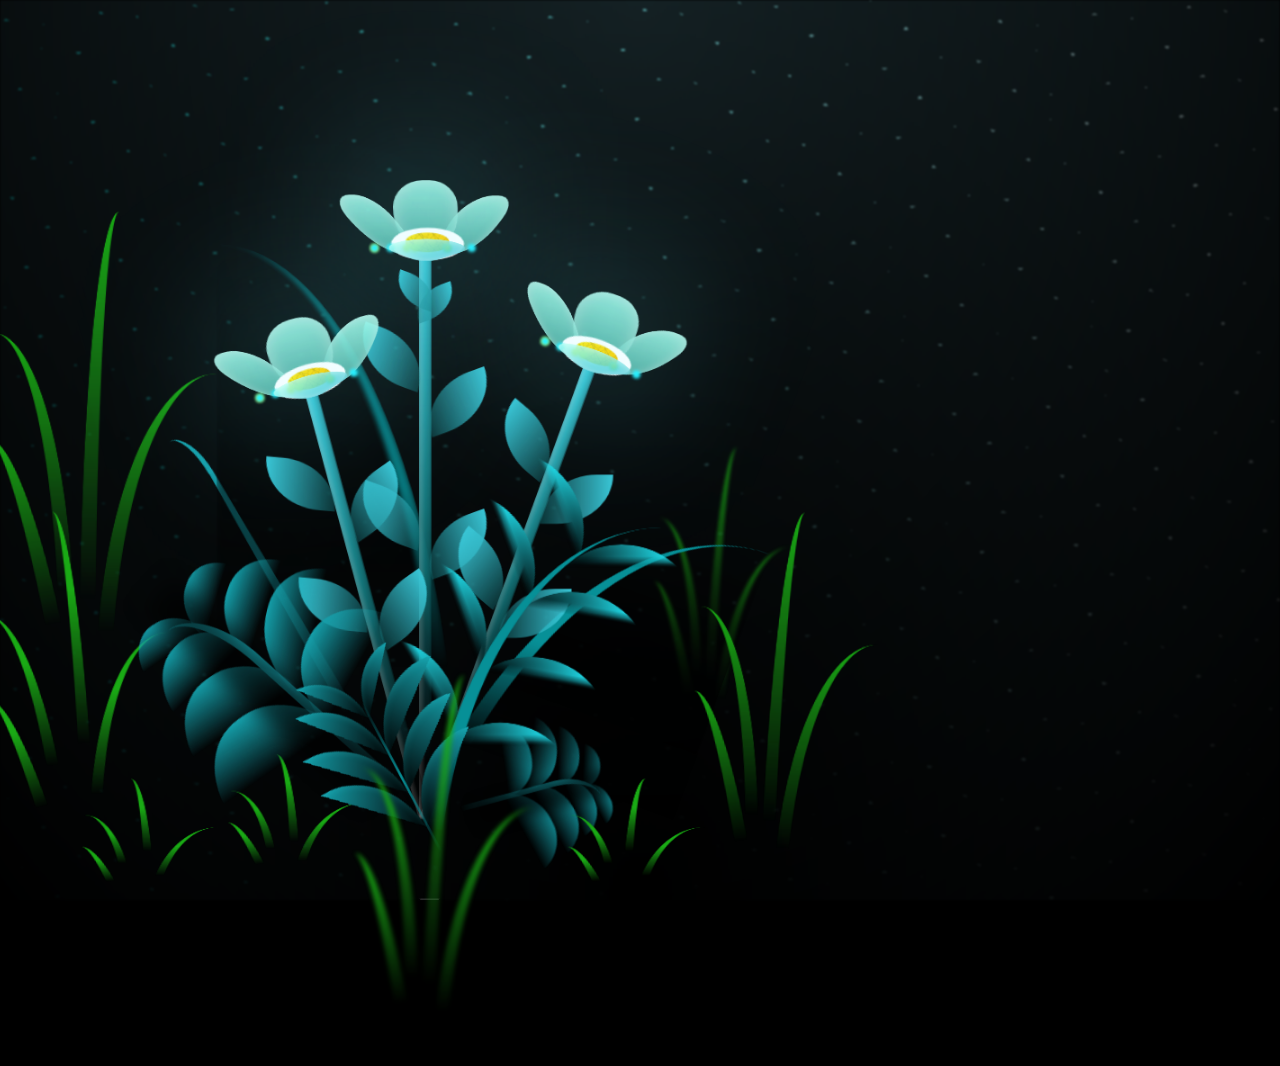
==== commit d3893640: "Update index.html" ====
--- a/index.html
+++ b/index.html
@@ -311,18 +311,18 @@
       💌
     </button>
     
-    <!-- 💬 Hidden message box -->
+    <!-- message sa baby ko-->
     <div id="mailPopup" class="popup">
       <div class="popup-content">
         <span class="close-btn" id="closePopup">&times;</span>
-        <h2>To My Favorite Person, Nerein</h2>
+            <h2>POLIKAT AT DAGWIT MAN</h2>
         <p>
-          Hey love,<br><br>
-          I miss you, sorry eto lang nabigay ko sa anniv natin T T bawi ako pag may pera ako, happy anniversary love uuu ^^
+          Dear Polikat and Dagwit Man,<br><br>
+          Boss poska yung part ko bigay mo na!!!! Dagwit Man valo na tau 
 
 
 <br><br>
-        -- MARKYYY^^
+        -- secret
         </p>
       </div>
     </div>
--- a/main.css
+++ b/main.css
@@ -1552,4 +1552,15 @@
 }
 .container * {
   -webkit-animation-play-state: paused !important;
-  animation-play-state: paused !important;+  animation-play-state: paused !important;
+
+//MESSAGEEE
+.popup-content h2 {
+  font-size: 1.5rem;
+  margin-bottom: 10px;
+}
+
+.popup-content p {
+  font-size: 1rem;
+  line-height: 1.6;
+}
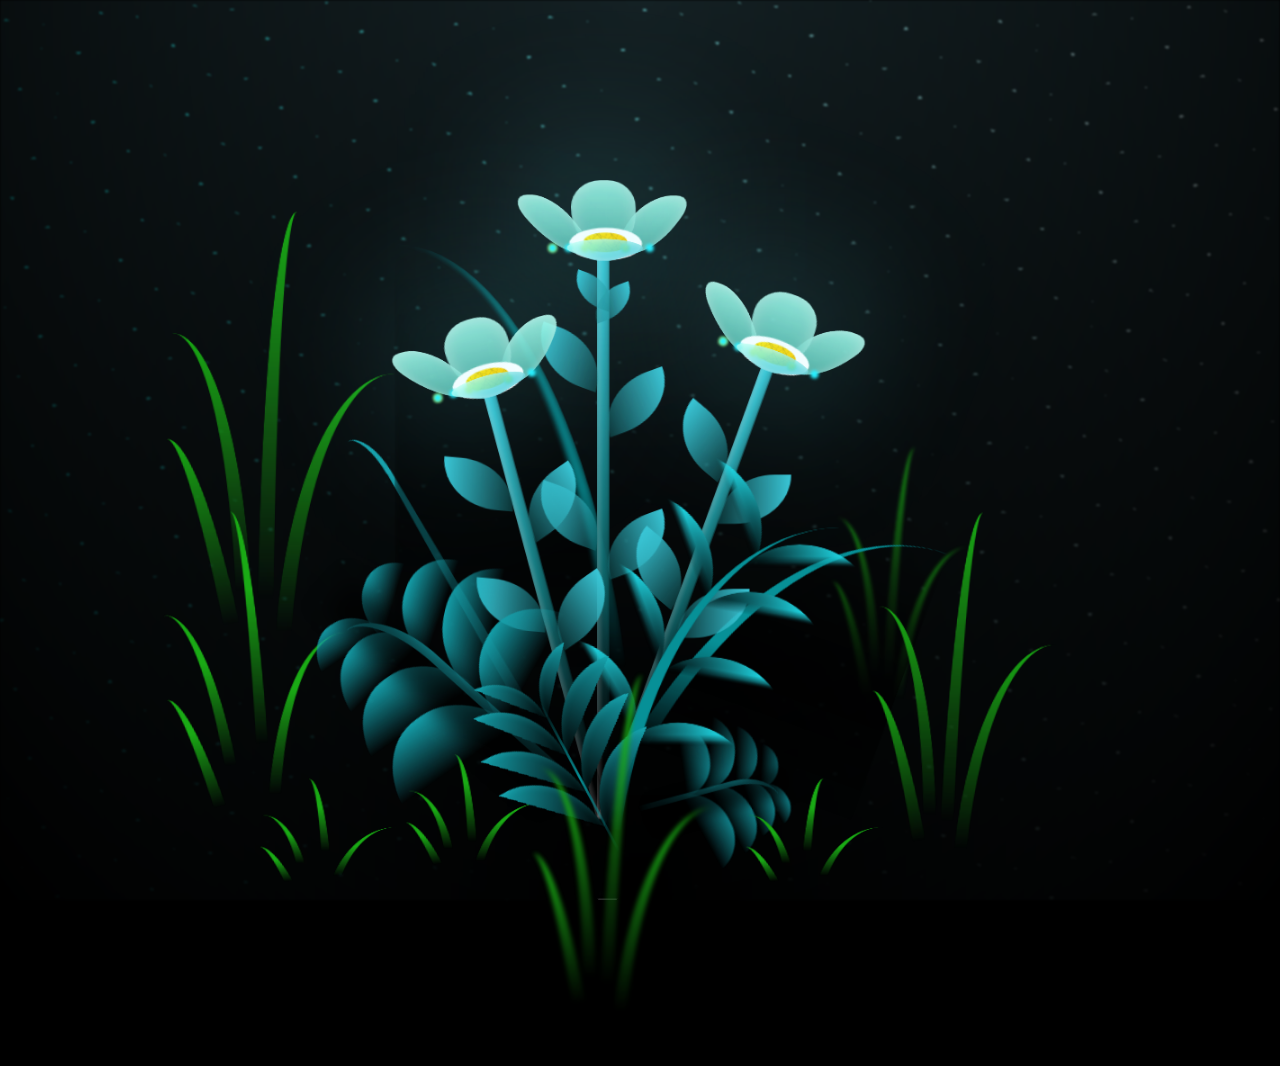
==== commit 2a6b92f9: "Update index.html" ====
--- a/index.html
+++ b/index.html
@@ -6,7 +6,7 @@
     <meta name="viewport" content="width=device-width, initial-scale=1.0">
     <link rel="stylesheet" href="main.css">
     <link rel="icon" href="flowers.png" type="image/x-icon">
-    <title>flower for my baby</title>
+    <title>fDAGWIT MAN AND POLIKAT</title>
 </head>
 <body class="container">
   
@@ -315,10 +315,10 @@
     <div id="mailPopup" class="popup">
       <div class="popup-content">
         <span class="close-btn" id="closePopup">&times;</span>
-            <h2>POLIKAT AT DAGWIT MAN</h2>
+            <h2>BEA</h2>
         <p>
-          Dear Polikat and Dagwit Man,<br><br>
-          Boss poska yung part ko bigay mo na!!!! Dagwit Man valo na tau 
+          Hi bey,<br><br>
+         date tayo? 
 
 
 <br><br>
